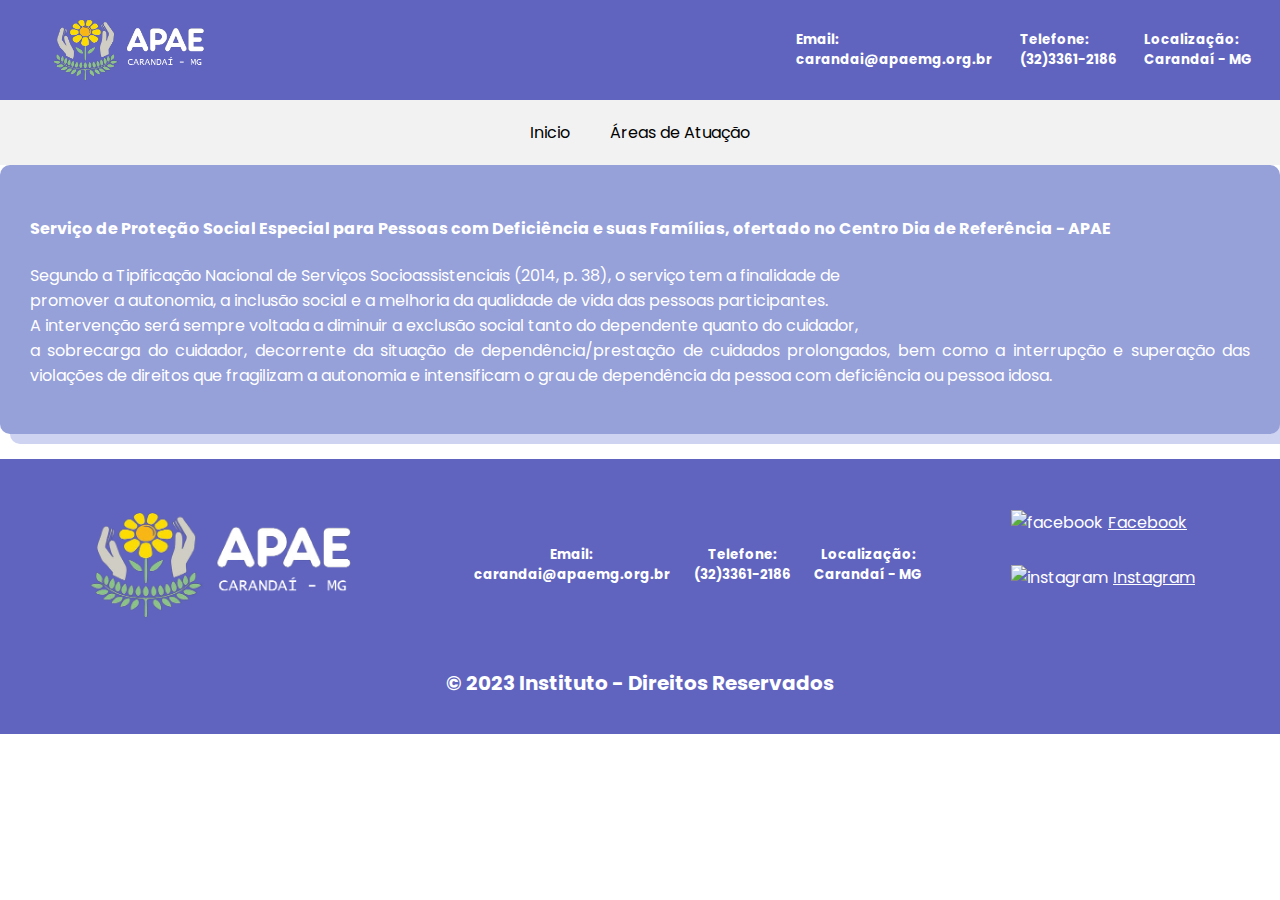
==== servicos.html @ ee22a5e0 "galeria de fotos, pagina de serviços, confg map" ====
<!DOCTYPE html>
<html lang="pt-br">

<head>
    <link rel="shortcut icon" href="assets/APAEfavicon.ico" type="image/x-icon" />
    <title>Apae</title>
    <link rel="stylesheet" href="https://stackpath.bootstrapcdn.com/bootstrap/4.1.3/css/bootstrap.min.css"
        integrity="sha384-MCw98/SFnGE8fJT3GXwEOngsV7Zt27NXFoaoApmYm81iuXoPkFOJwJ8ERdknLPMO" crossorigin="anonymous" />
    <style>
        @import url("https://fonts.googleapis.com/css2?family=Poppins:wght@400;500&display=swap");
    </style>

    <link rel="stylesheet" href="styles.css" />
    <meta charset="utf-8" />
</head>

<body>
    <nav class="cabecalho">
        <img id="logo_image" src="assets/Logo---Apae-Carandai.png" alt="logo" />

        <div id="forma_contato">
            <p>
                Email:<br />
                carandai@apaemg.org.br
            </p>
            <p>
                Telefone:<br />
                (32)3361-2186
            </p>
            <p>
                Localização:<br />
                Carandaí - MG
            </p>
        </div>
    </nav>

    <nav class="menu_index">
        <a href="index.html"> Inicio </a>

        <a href="servicos.html"> Áreas de Atuação</a>

    </nav>

    <section class="servicos">
        <p>
        <h4>Serviço de Proteção Social Especial para Pessoas com Deficiência e suas Famílias, ofertado no Centro Dia de
            Referência - APAE</h4>
        <p>Segundo a Tipificação Nacional de Serviços Socioassistenciais (2014, p. 38), o serviço tem a finalidade de <br>
            promover a autonomia, a inclusão social e a melhoria da qualidade de vida das pessoas participantes. <br>A
            intervenção será sempre voltada a diminuir a exclusão social tanto do dependente quanto do cuidador, <br>a
            sobrecarga do cuidador, decorrente da situação de dependência/prestação de cuidados prolongados, bem como a
            interrupção e superação das violações de direitos que fragilizam a autonomia e intensificam o grau de
            dependência da pessoa com deficiência ou pessoa idosa.</p>
        </p>
    </section>

<br>
    <footer>
        <div id="footer">
          <img src="assets/Logo---Apae-Carandai.png" alt="apaecarandai" width="300px">
          
          <div id="forma_contato">
            <p>
              Email:<br />
              carandai@apaemg.org.br
            </p>
            <p>
              Telefone:<br />
              (32)3361-2186
            </p>
            <p>
              Localização:<br />
              Carandaí - MG
            </p>
          </div>
    
          <div class="social_medias">
            <section class="redes">
              <img src="https://cdn-icons-png.flaticon.com/512/733/733547.png?w=740&t=st=1686882544~exp=1686883144~hmac=c0eb76d09423c9da1c90d57584a696aa4ff60faa862dee340553c939d4c33d6c" alt="facebook">
              <a href="https://www.facebook.com/profile.php?id=100007034416415" style="color: white;">Facebook</a>
            </section>
            <section class="redes">
              <img src="https://cdn-icons-png.flaticon.com/512/174/174855.png?w=740&t=st=1686882600~exp=1686883200~hmac=9b4b0dde92a70118db531896e22fd361eed098865214485056dc99f92fcca51b" alt="instagram">
              <a href="https://www.instagram.com/apae.carandai/" style="color: white;">Instagram</a>
            </section>
          
          </div>
        </div>
    
          <h2 id="copyright">© 2023 Instituto - Direitos Reservados</h2>
    
        </footer>
</body>

</html>
---- styles.css ----
/* Cores
 Color Theme Swatches in Hex
.fondo-de-flores-azules-y-moradas-1-hex { color: #6064BF; }
.fondo-de-flores-azules-y-moradas-2-hex { color: #6976BF; }
.fondo-de-flores-azules-y-moradas-3-hex { color: #96A0D9; }
.fondo-de-flores-azules-y-moradas-4-hex { color: #CED3F2; }
.fondo-de-flores-azules-y-moradas-5-hex { color: #F2F2F2; }
*/


body {
  font-family: 'Poppins', sans-serif;
  font-weight: 400;
    margin: 0;
    padding: 0;
    background-color: #fff;

  }


  html {
    scroll-behavior: smooth;
}
  /* Cabeçalho */

  .cabecalho {
    display: flex;
    justify-content: space-between;
    align-items: center;
    /* padding: 5px; */
    background-color: #6064BF;
  }

  .cabecalho p {margin: 0;}
 
  .menu_index a:hover{
    transition: 0.7s;
    background-color: #CED3F2;
    position: static;
  }

    /* Indice */

  .menu_index {
    background-color: #F2F2F2;
    display: flex;
    align-items: center;
    justify-content: center;
    position:sticky;
    top: 0;
    z-index: 9;
  }

  .menu_index a {
    padding: 20px;
    color: black;
    text-decoration: none;
    font-size: 1em;}

  
  #logo_image {height: 100px; padding-left: 50px;}

.imgAjudar img{
  width: 15vh;
}
.imgAjudar{
  display: flex;
  justify-content: flex-end;

}
.section_flex{
  display: flex;
  justify-content: space-between;
}

  #forma_contato {
    display: flex;
    align-items: center;
    justify-content: space-evenly;
    width: 40%;
    font-weight: bold;
    font-size: 10pt;
    color: white;
  }

  .corpo {
    margin-bottom: 0px;
    position: relative;
    width: 100%;
    top: -17vh;
  }

  /* Doação */

  #donations{
    background-color: #FFF;
    margin: auto;
    display: flex;
    flex-direction: column;
    border-radius: 10px;
    padding: 30px;
    width: 85%;
  }
  .comoajudarP{
    display: flex;
    justify-content: space-between;
    margin: 55px 0 55px 0;
  }
  .comoajudarP p{
    text-align: justify;
  }
  .doa_produto{
    width: 500px;
  }
  #seja_um_doador{
    text-align: justify;
    padding: 30px;
    background-color: #96A0D9;
    border-radius: 10px;
    justify-content: center;
    box-shadow: 10px 10px #CED3F2;
    color: white;
  }
  .button_allpage{
    cursor: pointer;
    width: 100px;
    height: 60px;
    background-color: #fff;
    color: #000000;
    border-radius: 2%;
    margin-top: 100px;
    border: none;
    margin: 30px;
  }

  #formatacao_h3{
    text-align: center;
  }

  /* Fim doação */

  .main h2 {
    margin-top: 0;
  }

  .btn {
    display: inline-block;
    background-color: #333;
    color: #fff;
    padding: 10px 20px;
    text-decoration: none;
    margin-top: 20px;
  }

  .mainimg{
    width: 100%;
    height: 581px;
  }
  .contentSB{
    display: flex;
    padding: auto;
  }
  .sobreNos{
    display: flex;
    flex-direction: column;
    width: 80%;
    margin: auto;
    background-color: #96A0D9;
    border-radius: 10px;
    padding: 10px 10px 30px 30px;
    box-shadow: 10px 10px #CED3F2;
    color: white;

  }
  .imgsizeSN{
  width: 406px;
  height: 494px;
  border-radius: 10px;
  }
  .textsizeSN{
    font-size: 1.2em;
    padding: 30px;
  }
  h3{
    padding-top: 20px;
    font-size: 2.3em;
  }

  .button {
    display: flex;
    border-radius: 4px;
    background-color: #348C1C;
    border: none;
    color: #FFFFFF;
    text-align: center;
    font-size: 28px;
    padding: 10px;
    width: 200px;
    transition: all 0.5s;
    cursor: pointer;
    margin: 129px 0 0 0;

  }

  .button span {
    cursor: pointer;
    display: inline-block;
    position: relative;
    transition: 0.5s;
  }

  .button span:after {
    content: '\00bb';
    position: absolute;
    opacity: 0;
    top: 0;
    right: -20px;
    transition: 0.5s;
  }

  .button:hover span {
    padding-right: 25px;
  }

  .button:hover span:after {
    opacity: 1;
    right: 0;
  }

  .eventos{
    display: flex;
    flex-direction: column;
    width: 82%;
    margin: auto;
    background-color: #96A0D9;
    border-radius: 10px;
    padding: 10px 10px 30px 30px;
    box-shadow: 10px 10px #CED3F2;
    color: white;
  }

  .contentEventos{
    display: flex;
    padding: auto;
  }
.textsizeEventos{
  font-size: 1.2em;
    padding: 30px;
}

.imgsizeEv{
  width: px;
  height: 200px;
  border-radius: 10px;
}
.grid-container {
  display: inline-grid;
  grid-template-columns: auto auto auto auto ;
  padding: 10px;
  gap: 10px;
}
.grid-item {
  display: inline-block;
  border-radius: 10px;
  border-width: 2px;
  width: 250px;
  height: 400px;
  padding: 10px 10px 0 10px;
 transition: 0.9s;
}
.grid-item:hover{
  transform: scale(1.1);
  color: white;  
}
.imgfunc{
width: 100%;
height: 280px;
border-radius: 5px;
}
.funcionarios{
  display: flex;
  flex-direction: column;
  width: 82%;
  margin: auto;
  border-radius: 10px;
  padding: 10px 10px 30px 30px;
}
.oficioFuncionarios{
  font-size: 15px;
  padding: 0 10px 0 10px;
  font-weight: 500;
  text-align: center;
  color: #32369a;
  padding-top: 5px;
}
.nomeFuniconarios{
  font-size: 20px;
  text-align: center;
  margin-top: -15px;
  color: #32369a;
}

#h1_location{
  text-align: center;
  margin-bottom: 20px;
}

footer {
  background-color: #6064BF;
  color: #fff;
  padding: 20px;
  text-align: center;
}

#footer {
  justify-content: space-evenly;
  align-items: center;
  display: flex;
}


.redes {
  display: flex;
  height: 5vh;
  margin-bottom: 10px;
}

.redes img {
  margin-right: 5px;
}

#copyright {
  font-size: 20px;
  display: block;
}

#footer_img {
  height: 20vh;
}

.galeria {
  text-align: center;
  width: 100%;
  
  
}

.servicos{
  text-align: justify;
    padding: 30px;
    background-color: #96A0D9;
    border-radius: 10px;
    justify-content: center;
    box-shadow: 10px 10px #CED3F2;
    color: white;
}
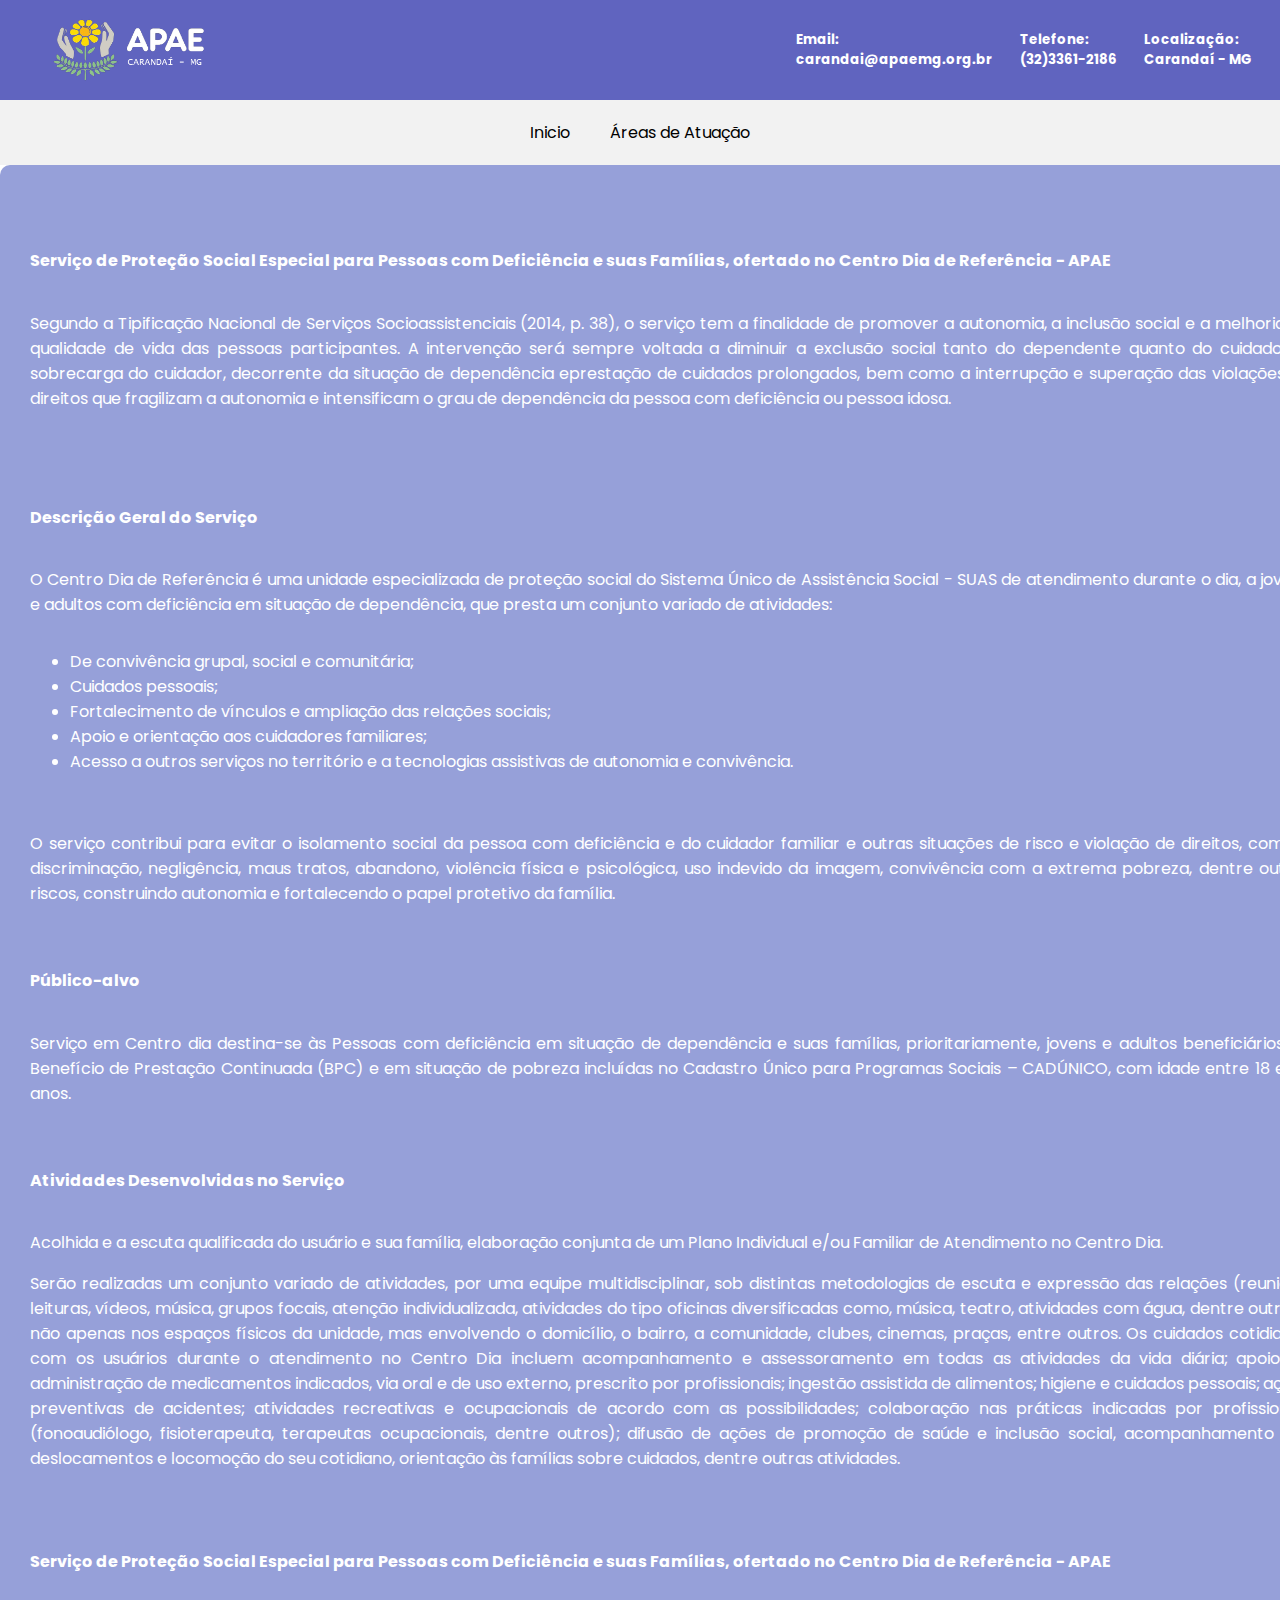
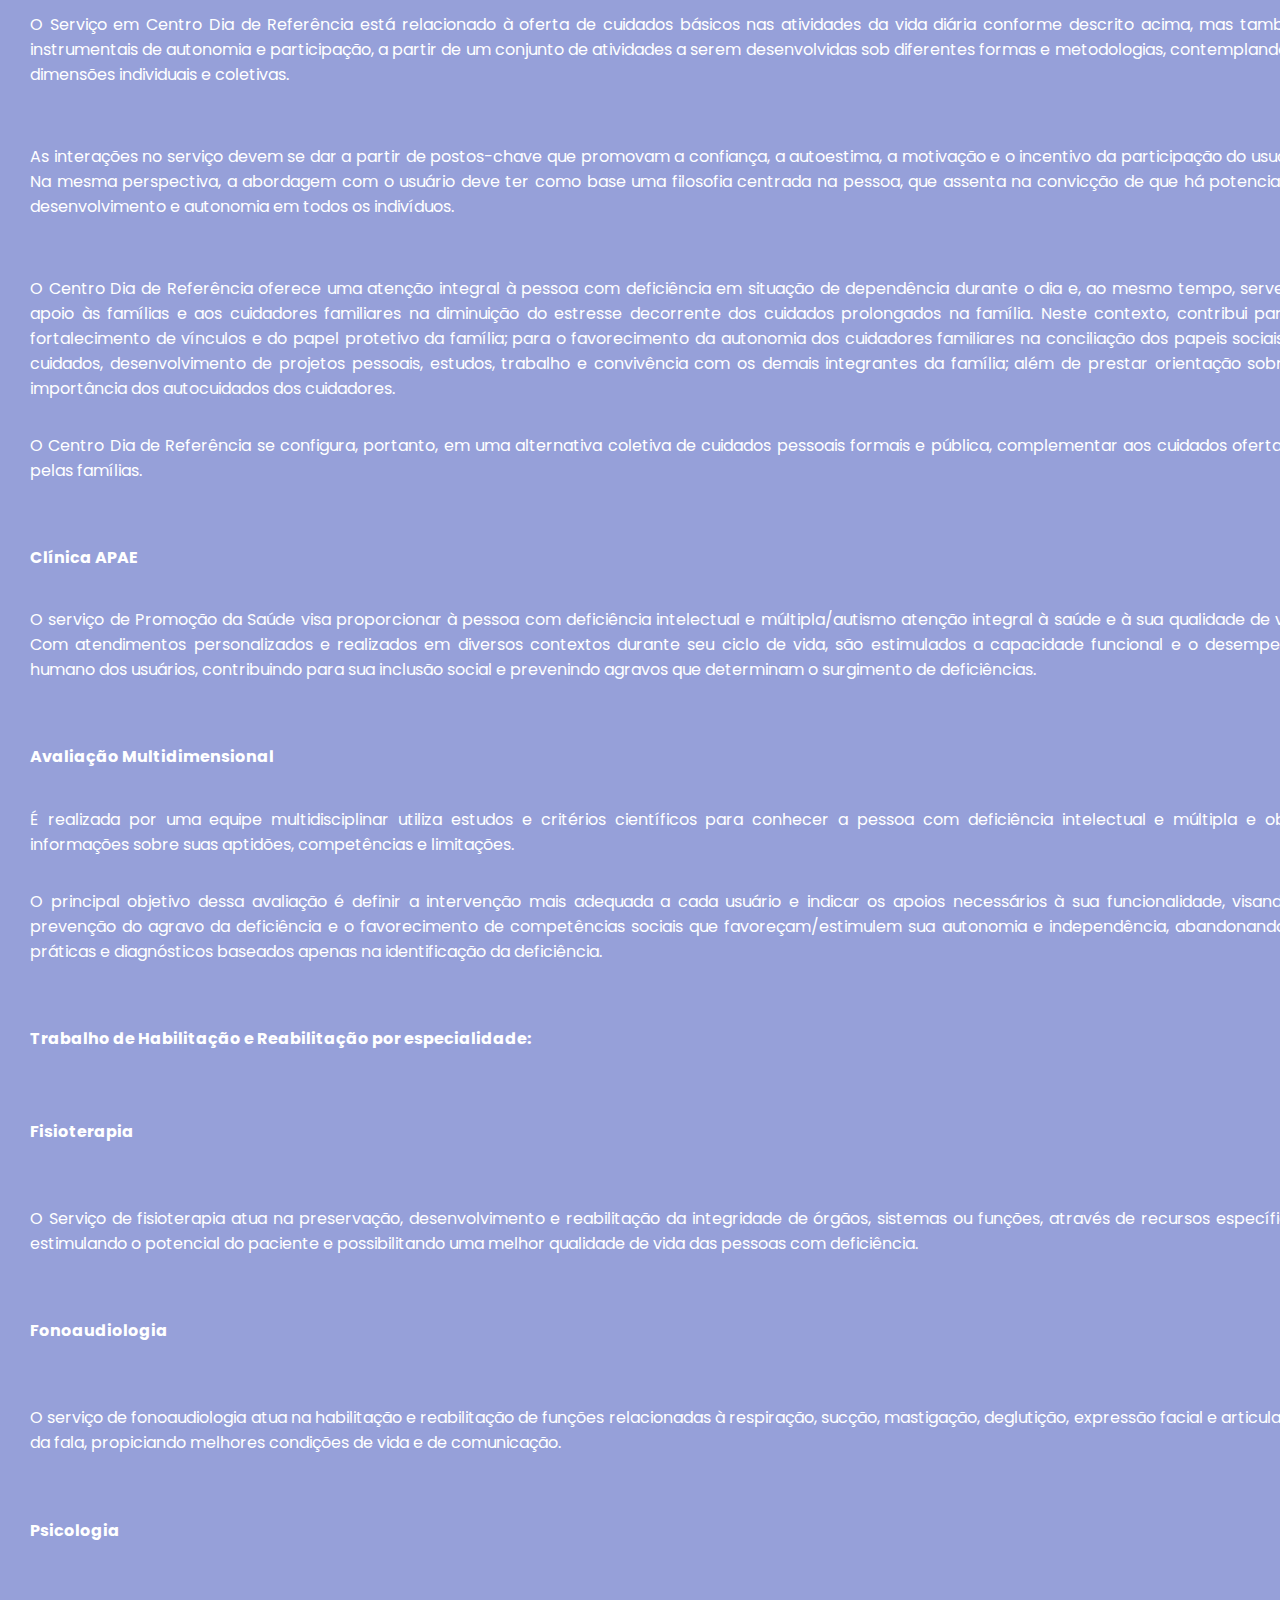
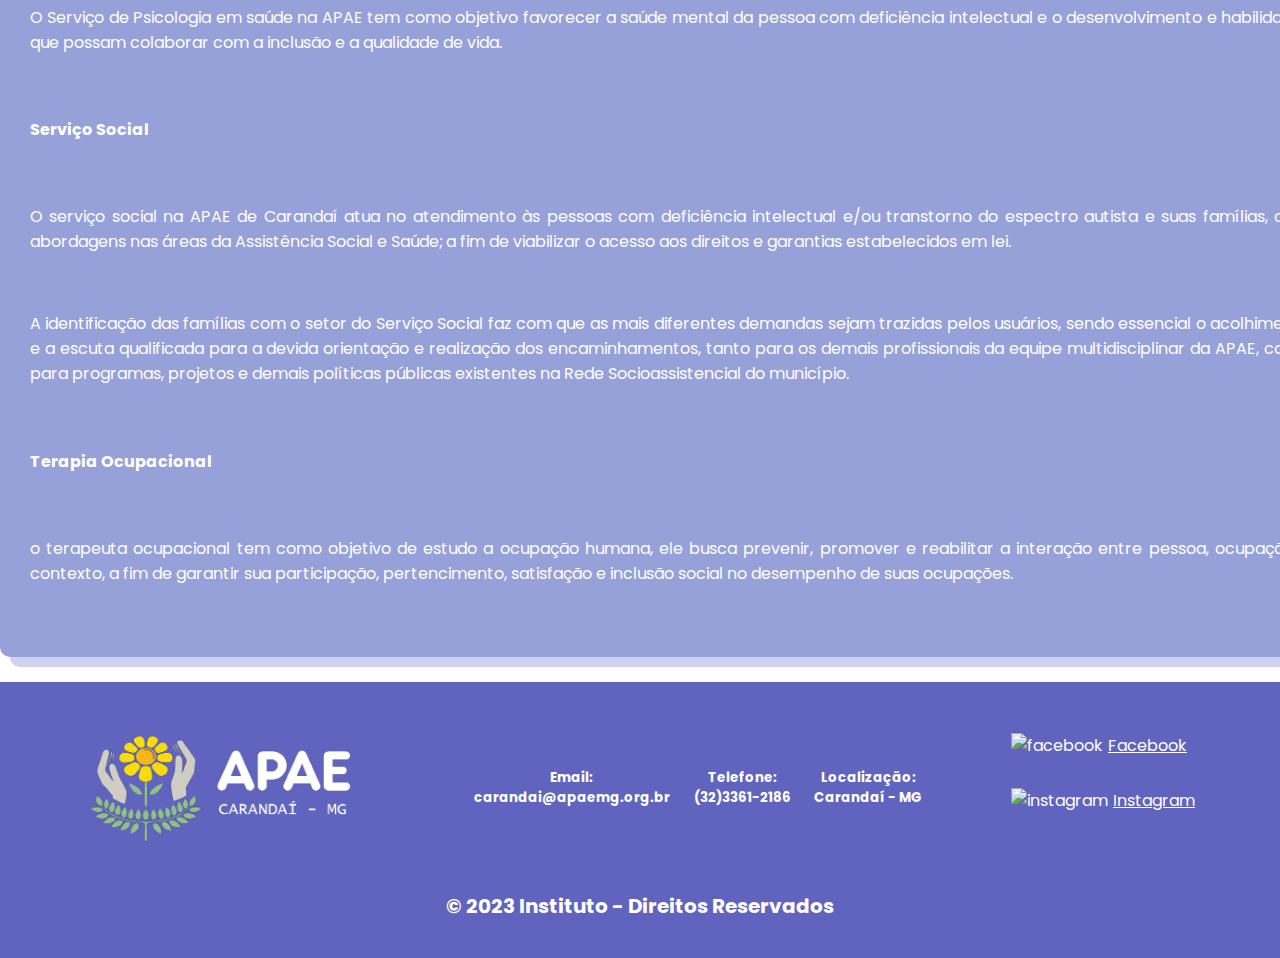
==== commit 3f80fdae: "pagina de serviços" ====
--- a/servicos.html
+++ b/servicos.html
@@ -2,94 +2,217 @@
 <html lang="pt-br">
 
 <head>
-    <link rel="shortcut icon" href="assets/APAEfavicon.ico" type="image/x-icon" />
-    <title>Apae</title>
-    <link rel="stylesheet" href="https://stackpath.bootstrapcdn.com/bootstrap/4.1.3/css/bootstrap.min.css"
-        integrity="sha384-MCw98/SFnGE8fJT3GXwEOngsV7Zt27NXFoaoApmYm81iuXoPkFOJwJ8ERdknLPMO" crossorigin="anonymous" />
-    <style>
-        @import url("https://fonts.googleapis.com/css2?family=Poppins:wght@400;500&display=swap");
-    </style>
-
-    <link rel="stylesheet" href="styles.css" />
-    <meta charset="utf-8" />
+  <link rel="shortcut icon" href="assets/APAEfavicon.ico" type="image/x-icon" />
+  <title>Apae</title>
+  <link rel="stylesheet" href="https://stackpath.bootstrapcdn.com/bootstrap/4.1.3/css/bootstrap.min.css"
+    integrity="sha384-MCw98/SFnGE8fJT3GXwEOngsV7Zt27NXFoaoApmYm81iuXoPkFOJwJ8ERdknLPMO" crossorigin="anonymous" />
+  <style>
+    @import url("https://fonts.googleapis.com/css2?family=Poppins:wght@400;500&display=swap");
+  </style>
+
+  <link rel="stylesheet" href="styles.css" />
+  <meta charset="utf-8" />
 </head>
 
 <body>
-    <nav class="cabecalho">
-        <img id="logo_image" src="assets/Logo---Apae-Carandai.png" alt="logo" />
-
-        <div id="forma_contato">
-            <p>
-                Email:<br />
-                carandai@apaemg.org.br
-            </p>
-            <p>
-                Telefone:<br />
-                (32)3361-2186
-            </p>
-            <p>
-                Localização:<br />
-                Carandaí - MG
-            </p>
-        </div>
-    </nav>
-
-    <nav class="menu_index">
-        <a href="index.html"> Inicio </a>
-
-        <a href="servicos.html"> Áreas de Atuação</a>
-
-    </nav>
-
-    <section class="servicos">
+  <nav class="cabecalho">
+    <img id="logo_image" src="assets/Logo---Apae-Carandai.png" alt="logo" />
+
+    <div id="forma_contato">
+      <p>
+        Email:<br />
+        carandai@apaemg.org.br
+      </p>
+      <p>
+        Telefone:<br />
+        (32)3361-2186
+      </p>
+      <p>
+        Localização:<br />
+        Carandaí - MG
+      </p>
+    </div>
+  </nav>
+
+  <nav class="menu_index">
+    <a href="index.html"> Inicio </a>
+
+    <a href="servicos.html"> Áreas de Atuação</a>
+
+  </nav>
+
+  <section class="servicos">
+    <p>
+    <h4>Serviço de Proteção Social Especial para Pessoas com Deficiência e suas Famílias, ofertado no Centro Dia de
+      Referência - APAE</h4>
+    <p>Segundo a Tipificação Nacional de Serviços Socioassistenciais (2014, p. 38), o serviço tem a finalidade de 
+      promover a autonomia, a inclusão social e a melhoria da qualidade de vida das pessoas participantes. A
+      intervenção será sempre voltada a diminuir a exclusão social tanto do dependente quanto do cuidador, a
+      sobrecarga do cuidador, decorrente da situação de dependência eprestação de cuidados prolongados, bem como a
+      interrupção e superação das violações de direitos que fragilizam a autonomia e intensificam o grau de
+      dependência da pessoa com deficiência ou pessoa idosa.</p>
+    </p><br>
+
+
+    <h4>Descrição Geral do Serviço</h4>
+    <p>O Centro Dia de Referência é uma unidade especializada de proteção social do Sistema Único de Assistência Social
+      - SUAS de atendimento durante o dia, a jovens e adultos com deficiência em situação de dependência, que presta um
+      conjunto variado de atividades: </p>
+    <ul>
+      <li>De convivência grupal, social e comunitária;</li>
+      <li>Cuidados pessoais; </li>
+      <li> Fortalecimento de vínculos e ampliação das relações sociais; </li>
+      <li>Apoio e orientação aos cuidadores familiares; </li>
+      <li> Acesso a outros serviços no território e a tecnologias assistivas de autonomia e convivência. </li>
+    </ul><br>
+
+    <p>O serviço contribui para evitar o isolamento social da pessoa com deficiência e do cuidador familiar e outras
+      situações de risco e violação de direitos, como a discriminação, negligência, maus tratos, abandono, violência
+      física e psicológica, uso indevido da imagem, convivência com a extrema pobreza, dentre outros riscos, construindo
+      autonomia e fortalecendo o papel protetivo da família. </p><br>
+    <h4>Público-alvo</h4>
+    <p>Serviço em Centro dia destina-se às Pessoas com deficiência em situação de dependência e suas famílias,
+      prioritariamente, jovens e adultos beneficiários do Benefício de Prestação Continuada (BPC) e em situação de
+      pobreza incluídas no Cadastro Único para Programas Sociais – CADÚNICO, com idade entre 18 e 60 anos. </p><br>
+
+    <h4>Atividades Desenvolvidas no Serviço</h4>
+    <p>Acolhida e a escuta qualificada do usuário e sua família, elaboração conjunta de um Plano Individual e/ou
+      Familiar de Atendimento no Centro Dia. </p>
+    Serão realizadas um conjunto variado de atividades, por uma equipe multidisciplinar, sob distintas metodologias de
+    escuta e expressão das relações (reuniões, leituras, vídeos, música, grupos focais, atenção individualizada,
+    atividades do tipo oficinas diversificadas como, música, teatro, atividades com água, dentre outras), não apenas nos
+    espaços físicos da unidade, mas envolvendo o domicílio, o bairro, a comunidade, clubes, cinemas, praças, entre
+    outros. Os cuidados cotidianos com os usuários durante o atendimento no Centro Dia incluem acompanhamento e
+    assessoramento em todas as atividades da vida diária; apoio na administração de medicamentos indicados, via oral e
+    de uso externo, prescrito por profissionais; ingestão assistida de alimentos; higiene e cuidados pessoais; ações
+    preventivas de acidentes; atividades recreativas e ocupacionais de acordo com as possibilidades; colaboração nas
+    práticas indicadas por profissionais (fonoaudiólogo, fisioterapeuta, terapeutas ocupacionais, dentre outros);
+    difusão de ações de promoção de saúde e inclusão social, acompanhamento nos deslocamentos e locomoção do seu
+    cotidiano, orientação às famílias sobre cuidados, dentre outras atividades. </p><br>
+    <h4>Serviço de Proteção Social Especial para Pessoas com Deficiência e suas Famílias, ofertado no Centro Dia de
+      Referência - APAE</h4>
+    <p>O Serviço em Centro Dia de Referência está relacionado à oferta de cuidados básicos nas atividades da vida diária
+      conforme descrito acima, mas também instrumentais de autonomia e participação, a partir de um conjunto de
+      atividades a serem desenvolvidas sob diferentes formas e metodologias, contemplando as dimensões individuais e
+      coletivas. </p><br>
+    <p>As interações no serviço devem se dar a partir de postos-chave que promovam a confiança, a autoestima, a
+      motivação e o incentivo da participação do usuário. Na mesma perspectiva, a abordagem com o usuário deve ter como
+      base uma filosofia centrada na pessoa, que assenta na convicção de que há potencial de desenvolvimento e autonomia
+      em todos os indivíduos. </p><br>
+    <p>O Centro Dia de Referência oferece uma atenção integral à pessoa com deficiência em situação de dependência
+      durante o dia e, ao mesmo tempo, serve de apoio às famílias e aos cuidadores familiares na diminuição do estresse
+      decorrente dos cuidados prolongados na família. Neste contexto, contribui para o fortalecimento de vínculos e do
+      papel protetivo da família; para o favorecimento da autonomia dos cuidadores familiares na conciliação dos papeis
+      sociais de cuidados, desenvolvimento de projetos pessoais, estudos, trabalho e convivência com os demais
+      integrantes da família; além de prestar orientação sobre a importância dos autocuidados dos cuidadores. </p>
+    <p>O Centro Dia de Referência se configura, portanto, em uma alternativa coletiva de cuidados pessoais formais e
+      pública, complementar aos cuidados ofertados pelas famílias. </p><br>
+
+    <h4>Clínica APAE</h4>
+    <p>O serviço de Promoção da Saúde visa proporcionar à pessoa com deficiência intelectual e múltipla/autismo atenção
+      integral à saúde e à sua qualidade de vida. Com atendimentos personalizados e realizados em diversos contextos
+      durante seu ciclo de vida, são estimulados a capacidade funcional e o desempenho humano dos usuários, contribuindo
+      para sua inclusão social e prevenindo agravos que determinam o surgimento de deficiências. </p><br>
+
+    <h4>Avaliação Multidimensional</h4>
+    <p>É realizada por uma equipe multidisciplinar utiliza estudos e critérios científicos para conhecer a pessoa com
+      deficiência intelectual e múltipla e obter informações sobre suas aptidões, competências e limitações. </p>
+    <p>O principal objetivo dessa avaliação é definir a intervenção mais adequada a cada usuário e indicar os apoios
+      necessários à sua funcionalidade, visando à prevenção do agravo da deficiência e o favorecimento de competências
+      sociais que favoreçam/estimulem sua autonomia e independência, abandonando as práticas e diagnósticos baseados
+      apenas na identificação da deficiência. </p><br>
+
+
+
+
+
+    <h4>Trabalho de Habilitação e Reabilitação por especialidade: </h4><br>
+
+    <h4>Fisioterapia</h4><br>
+    <p>O Serviço de fisioterapia atua na preservação, desenvolvimento e reabilitação da integridade de órgãos, sistemas
+      ou funções, através de recursos específicos, estimulando o potencial do paciente e possibilitando uma melhor
+      qualidade de vida das pessoas com deficiência. </p><br>
+
+
+
+
+    <h4>Fonoaudiologia</h4><br>
+    <p>O serviço de fonoaudiologia atua na habilitação e reabilitação de funções relacionadas à respiração, sucção,
+      mastigação, deglutição, expressão facial e articulação da fala, propiciando melhores condições de vida e de
+      comunicação. </p><br>
+
+
+
+
+
+
+    <h4>Psicologia</h4><br>
+    <p>O Serviço de Psicologia em saúde na APAE tem como objetivo favorecer a saúde mental da pessoa com deficiência
+      intelectual e o desenvolvimento e habilidades que possam colaborar com a inclusão e a qualidade de vida.</p>
+
+<br>
+
+
+
+
+
+
+    <h4>Serviço Social</h4><br>
+    <p>O serviço social na APAE de Carandaí atua no atendimento às pessoas com deficiência intelectual e/ou transtorno
+      do espectro autista e suas famílias, com abordagens nas áreas da Assistência Social e Saúde; a fim de viabilizar o
+      acesso aos direitos e garantias estabelecidos em lei. </p><br>
+    <p>A identificação das famílias com o setor do Serviço Social faz com que as mais diferentes demandas sejam trazidas
+      pelos usuários, sendo essencial o acolhimento e a escuta qualificada para a devida orientação e realização dos
+      encaminhamentos, tanto para os demais profissionais da equipe multidisciplinar da APAE, como para programas,
+      projetos e demais políticas públicas existentes na Rede Socioassistencial do município. </p>
+<br>
+    <h4>Terapia Ocupacional</h4><br>
+    <p>o terapeuta ocupacional tem como objetivo de estudo a ocupação humana, ele busca prevenir, promover e reabilitar
+      a interação entre pessoa, ocupação e contexto, a fim de garantir sua participação, pertencimento, satisfação e
+      inclusão social no desempenho de suas ocupações. </p><br>
+
+  </section>
+
+  <br>
+  <footer>
+    <div id="footer">
+      <img src="assets/Logo---Apae-Carandai.png" alt="apaecarandai" width="300px">
+
+      <div id="forma_contato">
         <p>
-        <h4>Serviço de Proteção Social Especial para Pessoas com Deficiência e suas Famílias, ofertado no Centro Dia de
-            Referência - APAE</h4>
-        <p>Segundo a Tipificação Nacional de Serviços Socioassistenciais (2014, p. 38), o serviço tem a finalidade de <br>
-            promover a autonomia, a inclusão social e a melhoria da qualidade de vida das pessoas participantes. <br>A
-            intervenção será sempre voltada a diminuir a exclusão social tanto do dependente quanto do cuidador, <br>a
-            sobrecarga do cuidador, decorrente da situação de dependência/prestação de cuidados prolongados, bem como a
-            interrupção e superação das violações de direitos que fragilizam a autonomia e intensificam o grau de
-            dependência da pessoa com deficiência ou pessoa idosa.</p>
+          Email:<br />
+          carandai@apaemg.org.br
         </p>
-    </section>
-
-<br>
-    <footer>
-        <div id="footer">
-          <img src="assets/Logo---Apae-Carandai.png" alt="apaecarandai" width="300px">
-          
-          <div id="forma_contato">
-            <p>
-              Email:<br />
-              carandai@apaemg.org.br
-            </p>
-            <p>
-              Telefone:<br />
-              (32)3361-2186
-            </p>
-            <p>
-              Localização:<br />
-              Carandaí - MG
-            </p>
-          </div>
-    
-          <div class="social_medias">
-            <section class="redes">
-              <img src="https://cdn-icons-png.flaticon.com/512/733/733547.png?w=740&t=st=1686882544~exp=1686883144~hmac=c0eb76d09423c9da1c90d57584a696aa4ff60faa862dee340553c939d4c33d6c" alt="facebook">
-              <a href="https://www.facebook.com/profile.php?id=100007034416415" style="color: white;">Facebook</a>
-            </section>
-            <section class="redes">
-              <img src="https://cdn-icons-png.flaticon.com/512/174/174855.png?w=740&t=st=1686882600~exp=1686883200~hmac=9b4b0dde92a70118db531896e22fd361eed098865214485056dc99f92fcca51b" alt="instagram">
-              <a href="https://www.instagram.com/apae.carandai/" style="color: white;">Instagram</a>
-            </section>
-          
-          </div>
-        </div>
-    
-          <h2 id="copyright">© 2023 Instituto - Direitos Reservados</h2>
-    
-        </footer>
+        <p>
+          Telefone:<br />
+          (32)3361-2186
+        </p>
+        <p>
+          Localização:<br />
+          Carandaí - MG
+        </p>
+      </div>
+
+      <div class="social_medias">
+        <section class="redes">
+          <img
+            src="https://cdn-icons-png.flaticon.com/512/733/733547.png?w=740&t=st=1686882544~exp=1686883144~hmac=c0eb76d09423c9da1c90d57584a696aa4ff60faa862dee340553c939d4c33d6c"
+            alt="facebook">
+          <a href="https://www.facebook.com/profile.php?id=100007034416415" style="color: white;">Facebook</a>
+        </section>
+        <section class="redes">
+          <img
+            src="https://cdn-icons-png.flaticon.com/512/174/174855.png?w=740&t=st=1686882600~exp=1686883200~hmac=9b4b0dde92a70118db531896e22fd361eed098865214485056dc99f92fcca51b"
+            alt="instagram">
+          <a href="https://www.instagram.com/apae.carandai/" style="color: white;">Instagram</a>
+        </section>
+
+      </div>
+    </div>
+
+    <h2 id="copyright">© 2023 Instituto - Direitos Reservados</h2>
+
+  </footer>
 </body>
 
 </html>--- a/styles.css
+++ b/styles.css
@@ -228,6 +228,7 @@
   }
 
   .eventos{
+    text-align: center;
     display: flex;
     flex-direction: column;
     width: 82%;
@@ -238,21 +239,49 @@
     box-shadow: 10px 10px #CED3F2;
     color: white;
   }
-
-  .contentEventos{
+  
+  .contentEvento1{
     display: flex;
     padding: auto;
   }
-.textsizeEventos{
+.textsizeEvento1{
   font-size: 1.2em;
-    padding: 30px;
+  padding: 30px;
 }
 
 .imgsizeEv{
-  width: px;
-  height: 200px;
+  display: flex;
+  width: 150px;
+  height: 150px;
   border-radius: 10px;
 }
+
+.contentEvento2{
+  display: flex;
+  padding: auto;
+}
+
+.textsizeEvento2{
+  font-size: 1.2em;
+  padding: 30px;
+}
+
+.contentEvento3{
+  display: flex;
+  padding: auto;
+}
+
+.textsizeEvento3{
+  font-size: 1.2em;
+  padding: 30px;
+}
+
+
+
+
+
+
+
 .grid-container {
   display: inline-grid;
   grid-template-columns: auto auto auto auto ;
@@ -353,4 +382,9 @@
     justify-content: center;
     box-shadow: 10px 10px #CED3F2;
     color: white;
+    display: flex;
+    flex-direction: column;
+    width: 100%;
+    
+    
 }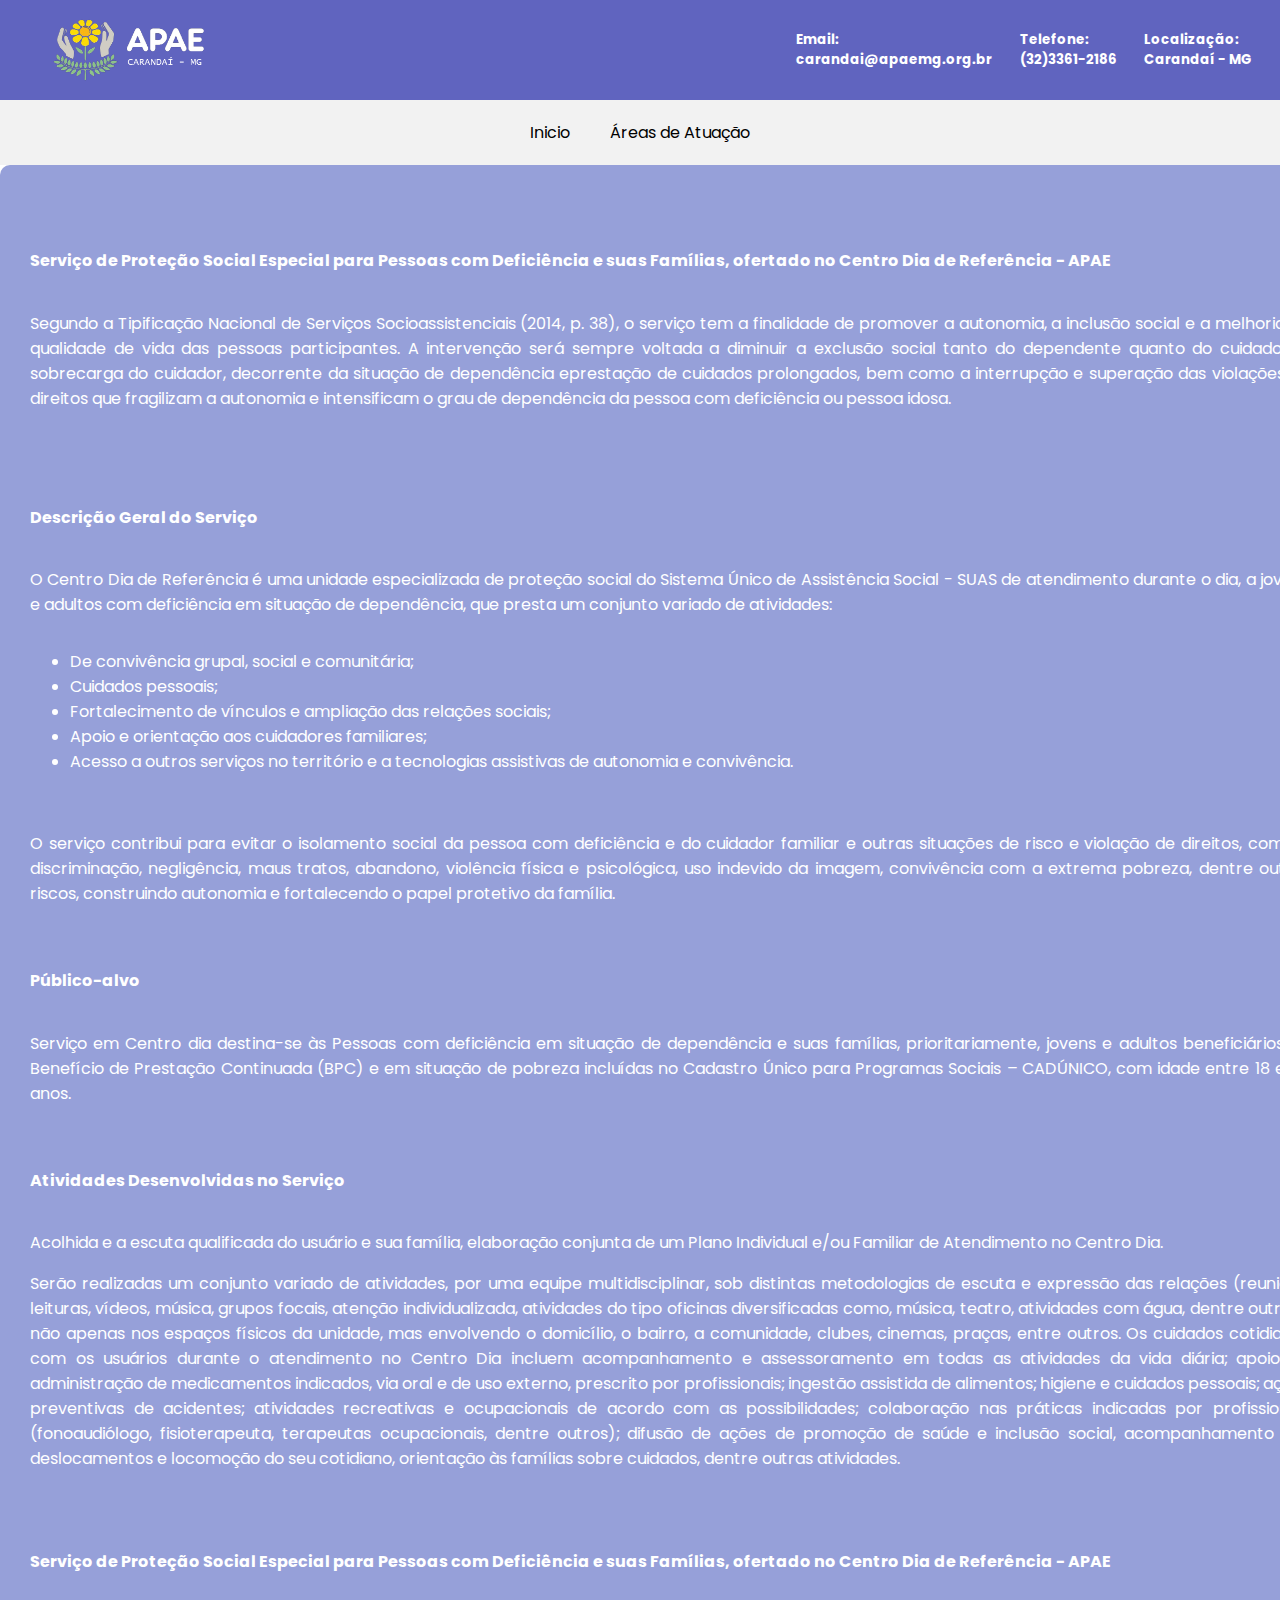
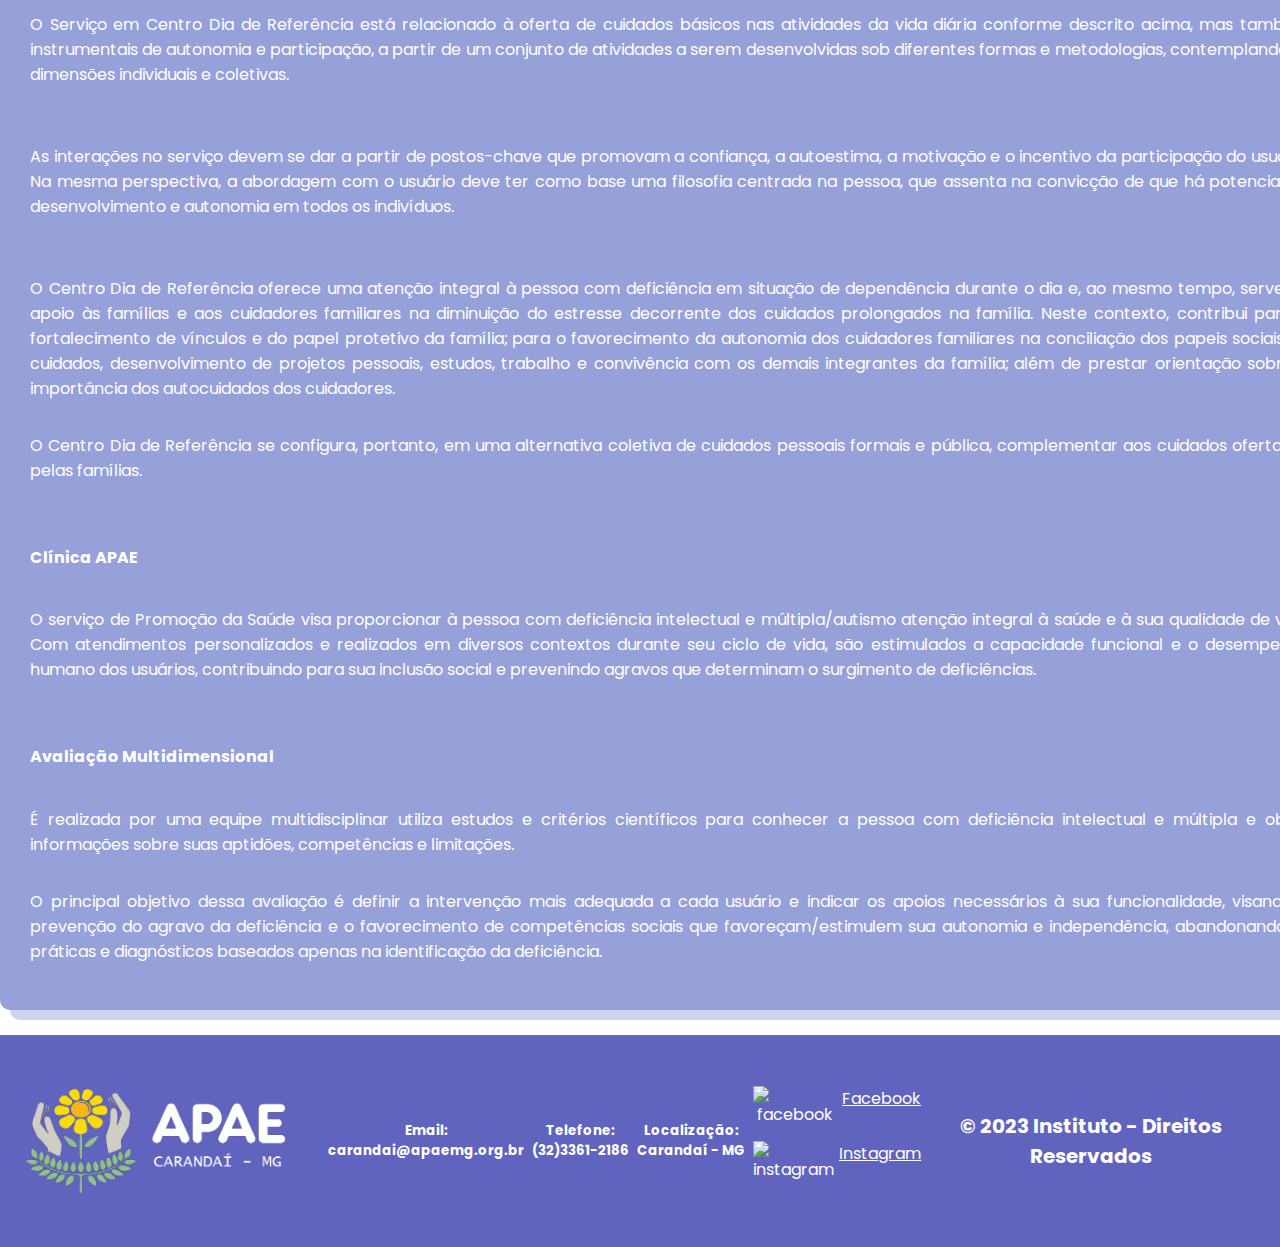
==== commit 527546e0: "pagina serviços arrumado" ====
--- a/servicos.html
+++ b/servicos.html
@@ -120,62 +120,13 @@
     <p>O principal objetivo dessa avaliação é definir a intervenção mais adequada a cada usuário e indicar os apoios
       necessários à sua funcionalidade, visando à prevenção do agravo da deficiência e o favorecimento de competências
       sociais que favoreçam/estimulem sua autonomia e independência, abandonando as práticas e diagnósticos baseados
-      apenas na identificação da deficiência. </p><br>
-
-
-
-
-
-    <h4>Trabalho de Habilitação e Reabilitação por especialidade: </h4><br>
-
-    <h4>Fisioterapia</h4><br>
-    <p>O Serviço de fisioterapia atua na preservação, desenvolvimento e reabilitação da integridade de órgãos, sistemas
-      ou funções, através de recursos específicos, estimulando o potencial do paciente e possibilitando uma melhor
-      qualidade de vida das pessoas com deficiência. </p><br>
-
-
-
-
-    <h4>Fonoaudiologia</h4><br>
-    <p>O serviço de fonoaudiologia atua na habilitação e reabilitação de funções relacionadas à respiração, sucção,
-      mastigação, deglutição, expressão facial e articulação da fala, propiciando melhores condições de vida e de
-      comunicação. </p><br>
-
-
-
-
-
-
-    <h4>Psicologia</h4><br>
-    <p>O Serviço de Psicologia em saúde na APAE tem como objetivo favorecer a saúde mental da pessoa com deficiência
-      intelectual e o desenvolvimento e habilidades que possam colaborar com a inclusão e a qualidade de vida.</p>
-
-<br>
-
-
-
-
-
-
-    <h4>Serviço Social</h4><br>
-    <p>O serviço social na APAE de Carandaí atua no atendimento às pessoas com deficiência intelectual e/ou transtorno
-      do espectro autista e suas famílias, com abordagens nas áreas da Assistência Social e Saúde; a fim de viabilizar o
-      acesso aos direitos e garantias estabelecidos em lei. </p><br>
-    <p>A identificação das famílias com o setor do Serviço Social faz com que as mais diferentes demandas sejam trazidas
-      pelos usuários, sendo essencial o acolhimento e a escuta qualificada para a devida orientação e realização dos
-      encaminhamentos, tanto para os demais profissionais da equipe multidisciplinar da APAE, como para programas,
-      projetos e demais políticas públicas existentes na Rede Socioassistencial do município. </p>
-<br>
-    <h4>Terapia Ocupacional</h4><br>
-    <p>o terapeuta ocupacional tem como objetivo de estudo a ocupação humana, ele busca prevenir, promover e reabilitar
-      a interação entre pessoa, ocupação e contexto, a fim de garantir sua participação, pertencimento, satisfação e
-      inclusão social no desempenho de suas ocupações. </p><br>
+      apenas na identificação da deficiência. </p>
+      
 
   </section>
 
   <br>
-  <footer>
-    <div id="footer">
+  <footer id="footer">
       <img src="assets/Logo---Apae-Carandai.png" alt="apaecarandai" width="300px">
 
       <div id="forma_contato">
@@ -208,7 +159,7 @@
         </section>
 
       </div>
-    </div>
+
 
     <h2 id="copyright">© 2023 Instituto - Direitos Reservados</h2>
 
--- a/styles.css
+++ b/styles.css
@@ -25,14 +25,17 @@
 
   .cabecalho {
     display: flex;
+    width: 100%;
     justify-content: space-between;
     align-items: center;
     /* padding: 5px; */
     background-color: #6064BF;
   }
 
-  .cabecalho p {margin: 0;}
- 
+  .cabecalho p {
+    margin: 0;
+  }
+
   .menu_index a:hover{
     transition: 0.7s;
     background-color: #CED3F2;
@@ -57,11 +60,12 @@
     text-decoration: none;
     font-size: 1em;}
 
-  
+
   #logo_image {height: 100px; padding-left: 50px;}
 
 .imgAjudar img{
   width: 15vh;
+  height: 15vh;
 }
 .imgAjudar{
   display: flex;
@@ -71,6 +75,7 @@
 .section_flex{
   display: flex;
   justify-content: space-between;
+
 }
 
   #forma_contato {
@@ -83,13 +88,6 @@
     color: white;
   }
 
-  .corpo {
-    margin-bottom: 0px;
-    position: relative;
-    width: 100%;
-    top: -17vh;
-  }
-
   /* Doação */
 
   #donations{
@@ -101,26 +99,24 @@
     padding: 30px;
     width: 85%;
   }
+  .img{
+    width: 20em;
+    height: 10em;
+  }
+
   .comoajudarP{
     display: flex;
     justify-content: space-between;
-    margin: 55px 0 55px 0;
+    margin: 55px 0px 55px 0px;
   }
   .comoajudarP p{
     text-align: justify;
   }
   .doa_produto{
     width: 500px;
-  }
-  #seja_um_doador{
-    text-align: justify;
-    padding: 30px;
-    background-color: #96A0D9;
-    border-radius: 10px;
-    justify-content: center;
-    box-shadow: 10px 10px #CED3F2;
-    color: white;
-  }
+    margin: 50px;
+  }
+
   .button_allpage{
     cursor: pointer;
     width: 100px;
@@ -151,14 +147,13 @@
     text-decoration: none;
     margin-top: 20px;
   }
+  .divimg{
+    display: flex;
+  }
 
   .mainimg{
     width: 100%;
     height: 581px;
-  }
-  .contentSB{
-    display: flex;
-    padding: auto;
   }
   .sobreNos{
     display: flex;
@@ -172,17 +167,32 @@
     color: white;
 
   }
+  span{
+    color: #fff;
+  }
+  .buttonSaibaMais{
+    border-radius: 4px;
+    background-color: #6064BF;
+    border: none;
+    color: #FFFFFF;
+    text-align: center;
+    font-size: 25px;
+    padding: 10px;
+    width: 200px;
+    transition: all 0.5s;
+    cursor: pointer;
+  }
   .imgsizeSN{
-  width: 406px;
-  height: 494px;
-  border-radius: 10px;
+    width: 40vh;
+    height: 50vh;
+    border-radius: 10px;
   }
   .textsizeSN{
-    font-size: 1.2em;
     padding: 30px;
   }
   h3{
     padding-top: 20px;
+    padding-bottom: 20px;
     font-size: 2.3em;
   }
 
@@ -195,11 +205,33 @@
     text-align: center;
     font-size: 28px;
     padding: 10px;
-    width: 200px;
+    width: 7em;
     transition: all 0.5s;
     cursor: pointer;
-    margin: 129px 0 0 0;
-
+    margin: -50px 28px 0 0;
+
+  }
+  .buttonSaibaMais span {
+    cursor: pointer;
+    display: inline-block;
+    position: relative;
+    transition: 0.5s;
+  }
+  .buttonSaibaMais span:after {
+    content: '\00bb';
+    position: absolute;
+    opacity: 0;
+    top: 0;
+    right: -20px;
+    transition: 0.5s;
+  }
+  .buttonSaibaMais:hover span {
+    padding-right: 25px;
+  }
+
+  .buttonSaibaMais:hover span:after {
+    opacity: 1;
+    right: 0;
   }
 
   .button span {
@@ -225,6 +257,10 @@
   .button:hover span:after {
     opacity: 1;
     right: 0;
+  }
+  #profissõesContainer{
+    width: 100%;
+    padding: 0 137px 0 171px;
   }
 
   .eventos{
@@ -239,7 +275,7 @@
     box-shadow: 10px 10px #CED3F2;
     color: white;
   }
-  
+
   .contentEvento1{
     display: flex;
     padding: auto;
@@ -251,11 +287,22 @@
 
 .imgsizeEv{
   display: flex;
-  width: 150px;
-  height: 150px;
+  width: 25vh;
+  height: 20vh;
   border-radius: 10px;
 }
-
+.eventospartes{
+  text-align: center;
+    display: flex;
+    flex-direction: column;
+    width: 82%;
+    margin: auto;
+    background-color: white;
+    border-radius: 10px;
+    padding: 10px 10px 30px 30px;
+    box-shadow: 10px 10px #CED3F2;
+    color: black;
+}
 .contentEvento2{
   display: flex;
   padding: auto;
@@ -275,13 +322,6 @@
   font-size: 1.2em;
   padding: 30px;
 }
-
-
-
-
-
-
-
 .grid-container {
   display: inline-grid;
   grid-template-columns: auto auto auto auto ;
@@ -289,44 +329,47 @@
   gap: 10px;
 }
 .grid-item {
-  display: inline-block;
+  border-color:#888383;
+  margin:8px;
+  align-items: center;
+  display: flex;
+  flex-direction: column;
   border-radius: 10px;
   border-width: 2px;
-  width: 250px;
-  height: 400px;
-  padding: 10px 10px 0 10px;
- transition: 0.9s;
+  padding: 5px 5px 0 5px;
+  transition: 0.9s;
+  background-color:#ffffff;
 }
 .grid-item:hover{
   transform: scale(1.1);
-  color: white;  
+  color: white;
+  background-color: #CED3F2;
 }
 .imgfunc{
-width: 100%;
-height: 280px;
+width: 15vw;
 border-radius: 5px;
+margin: 20px;
 }
 .funcionarios{
   display: flex;
   flex-direction: column;
-  width: 82%;
+  width: 100%;
   margin: auto;
   border-radius: 10px;
-  padding: 10px 10px 30px 30px;
 }
 .oficioFuncionarios{
   font-size: 15px;
   padding: 0 10px 0 10px;
   font-weight: 500;
   text-align: center;
-  color: #32369a;
+  color: #000000;
   padding-top: 5px;
 }
 .nomeFuniconarios{
   font-size: 20px;
   text-align: center;
   margin-top: -15px;
-  color: #32369a;
+  color: #6064BF;
 }
 
 #h1_location{
@@ -370,8 +413,8 @@
 .galeria {
   text-align: center;
   width: 100%;
-  
-  
+
+
 }
 
 .servicos{
@@ -385,6 +428,82 @@
     display: flex;
     flex-direction: column;
     width: 100%;
-    
-    
-}+}
+/* Ajustando o nav */
+
+.button-mobile {
+  display: none;
+  align-self: flex-start;
+  align-items: center;
+  margin: 16px;
+  background:transparent;
+  border: 0;
+}
+
+.menu-mobile{
+  display: none;
+}
+.menu-mobile-active span{
+  padding: 20px;
+}
+.menu-mobile-active{
+  width: 40vw;
+  height: 100vh;
+  background-color:#000000;
+  z-index: 99;
+  position: fixed;
+  top: 0;
+  left: 0;
+  display: flex;
+  flex-direction: column;
+  align-items: start;
+  justify-content: center;
+  overflow: hidden;
+}
+.menu-mobile-active button{
+  background:transparent;
+  border: 0;
+  color:inherit;
+  margin-bottom: 16px;
+}
+.menu-mobile-active button > span{
+  display: inline-flex;
+  align-items: center;
+}
+.mobile-text{
+  font-size: 22px;
+  margin-left: 8px;
+}
+@media (max-width: 969px) {
+  .imgsizeSN{
+    display: none;
+  }
+}
+@media (max-width: 1131px) {
+ #forma_contato,.imgLogo{
+  display: none;
+ }
+}
+
+@media (max-width:827px) {
+  .menu_index{
+    display:none;
+  }
+ .button-mobile{
+  display: flex;
+ }
+}
+.button-mobile span{
+  font-size: 18px;
+}
+.nutton-close span i {
+  font-size: 40px;
+}
+@media (max-width: 1091px) {
+  .imgsizeEv{
+   display: none;
+  }
+ }
+ #formatacao_h4{
+  margin-top: 20px;
+ }
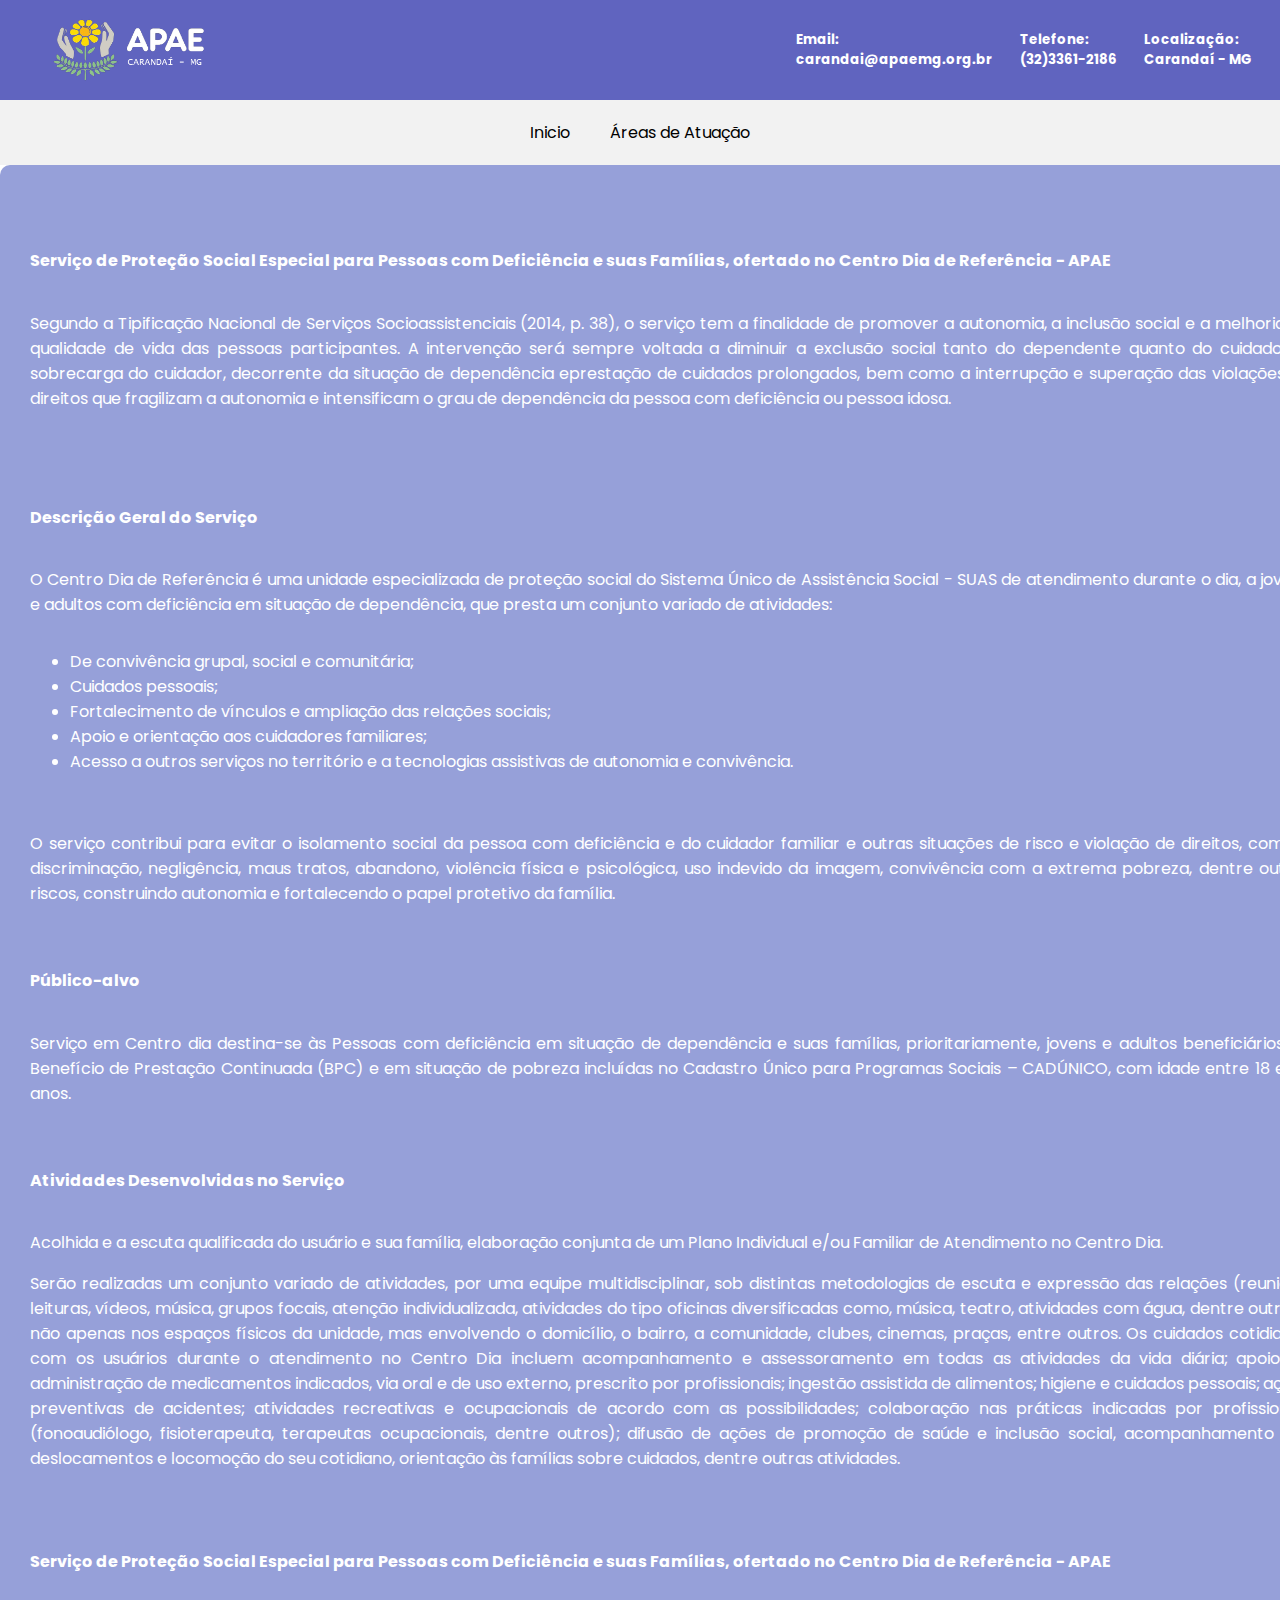
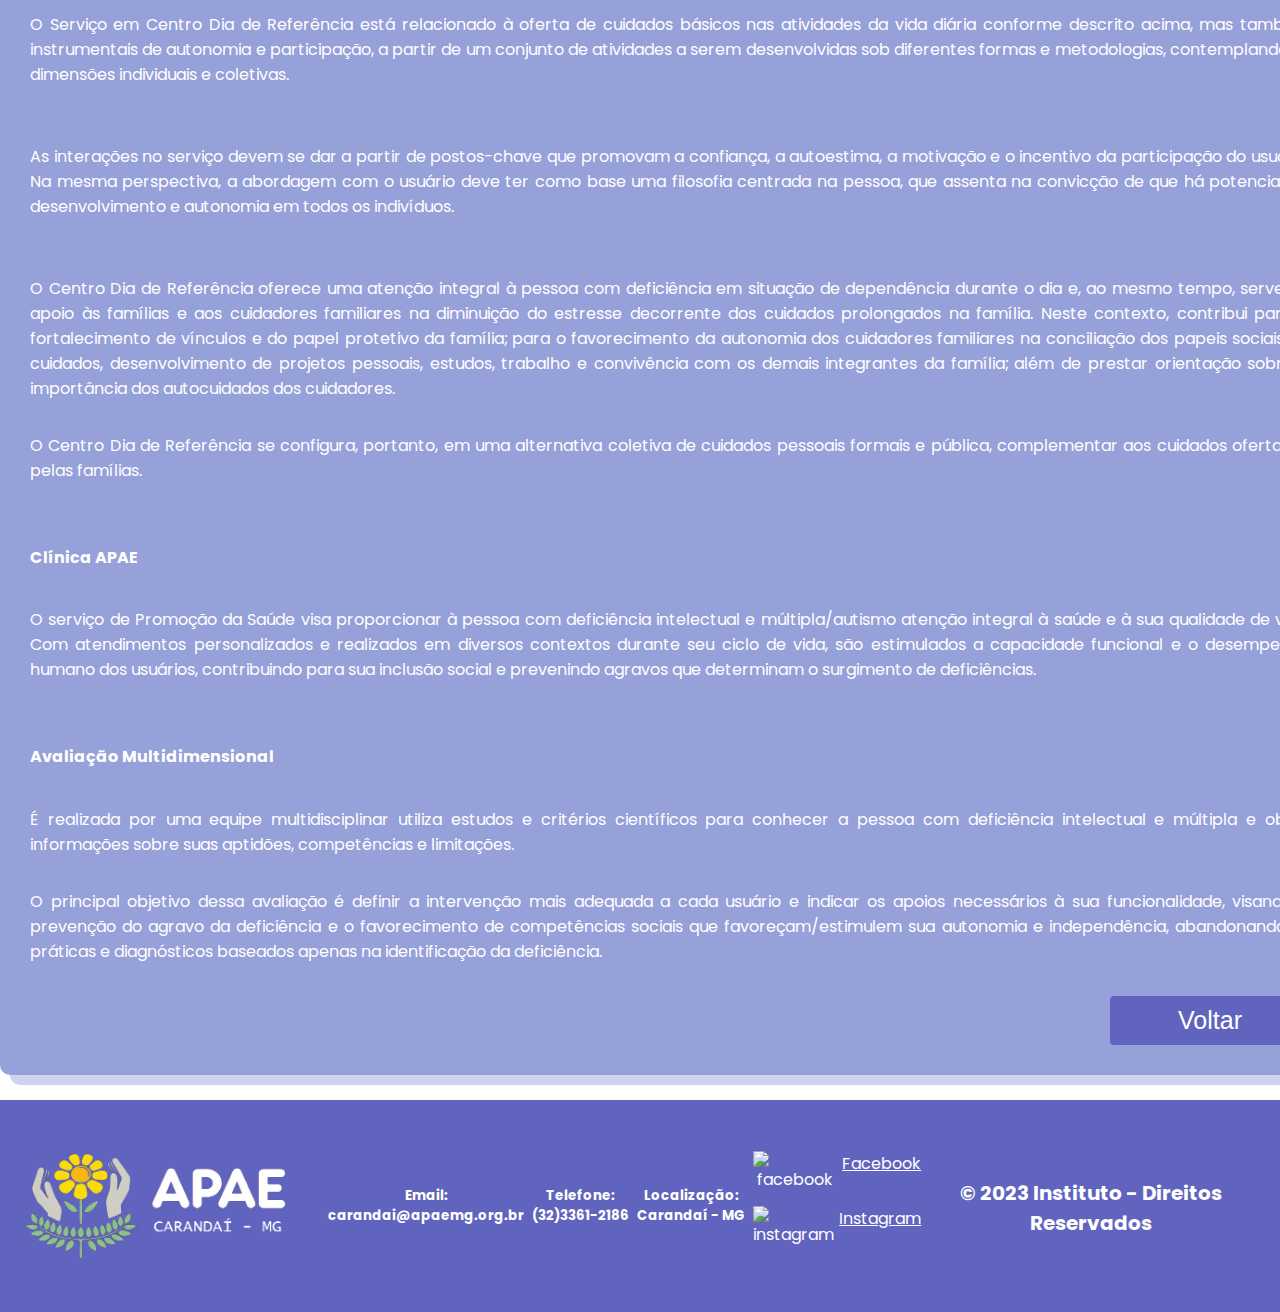
==== commit 66379dce: "botão na parte de serviços adicionado" ====
--- a/servicos.html
+++ b/servicos.html
@@ -17,6 +17,12 @@
 <body>
   <nav class="cabecalho">
     <img id="logo_image" src="assets/Logo---Apae-Carandai.png" alt="logo" />
+
+    <div style="display: flex; justify-content: flex-end; margin-right:2em ;">
+      <button class="buttonInicio">
+        <a href="index.html"> <span>Inicio</span> </a>
+      </button>
+    </div>
 
     <div id="forma_contato">
       <p>
@@ -122,7 +128,11 @@
       sociais que favoreçam/estimulem sua autonomia e independência, abandonando as práticas e diagnósticos baseados
       apenas na identificação da deficiência. </p>
       
-
+      <div class="buttonVoltar">
+      <button class="buttonSaibaMais">
+        <a href="index.html"> <span>Voltar</span> </a>
+      </button>
+    </div>
   </section>
 
   <br>
--- a/styles.css
+++ b/styles.css
@@ -14,6 +14,7 @@
     margin: 0;
     padding: 0;
     background-color: #fff;
+    cursor: pointer;
 
   }
 
@@ -53,7 +54,6 @@
     top: 0;
     z-index: 9;
   }
-
   .menu_index a {
     padding: 20px;
     color: black;
@@ -96,7 +96,6 @@
     display: flex;
     flex-direction: column;
     border-radius: 10px;
-    padding: 30px;
     width: 85%;
   }
   .img{
@@ -107,7 +106,6 @@
   .comoajudarP{
     display: flex;
     justify-content: space-between;
-    margin: 55px 0px 55px 0px;
   }
   .comoajudarP p{
     text-align: justify;
@@ -138,7 +136,7 @@
   .main h2 {
     margin-top: 0;
   }
-
+  
   .btn {
     display: inline-block;
     background-color: #333;
@@ -149,6 +147,8 @@
   }
   .divimg{
     display: flex;
+    text-align: center;
+    justify-content: center;
   }
 
   .mainimg{
@@ -156,16 +156,18 @@
     height: 581px;
   }
   .sobreNos{
-    display: flex;
+    margin-top: -90px;
+    display: flex;
+    position: relative;
     flex-direction: column;
     width: 80%;
-    margin: auto;
+    margin-left: 10em;
+    margin-right: 10em;
     background-color: #96A0D9;
     border-radius: 10px;
     padding: 10px 10px 30px 30px;
     box-shadow: 10px 10px #CED3F2;
     color: white;
-
   }
   span{
     color: #fff;
@@ -182,12 +184,34 @@
     transition: all 0.5s;
     cursor: pointer;
   }
+  .buttonVoltar{
+    margin-left: auto;
+    margin-top: 1em;
+  }
+
+  .buttonInicio{
+    display: none;
+    border-radius: 4px;
+    background-color: #6064BF;
+    border: none;
+    color: #FFFFFF;
+    text-align: center;
+    font-size: 25px;
+    padding: 10px;
+    width: 200px;
+    transition: all 0.5s;
+    cursor: pointer;
+  }
+
   .imgsizeSN{
     width: 40vh;
     height: 50vh;
     border-radius: 10px;
+    float: left;
   }
   .textsizeSN{
+    float: none;
+    text-align: justify;
     padding: 30px;
   }
   h3{
@@ -260,7 +284,7 @@
   }
   #profissõesContainer{
     width: 100%;
-    padding: 0 137px 0 171px;
+    padding: 0 9rem 0 11rem;
   }
 
   .eventos{
@@ -295,7 +319,7 @@
   text-align: center;
     display: flex;
     flex-direction: column;
-    width: 82%;
+    width: 80%;
     margin: auto;
     background-color: white;
     border-radius: 10px;
@@ -358,7 +382,7 @@
   border-radius: 10px;
 }
 .oficioFuncionarios{
-  font-size: 15px;
+  font-size: 1.2em;
   padding: 0 10px 0 10px;
   font-weight: 500;
   text-align: center;
@@ -366,7 +390,7 @@
   padding-top: 5px;
 }
 .nomeFuniconarios{
-  font-size: 20px;
+  font-size: 1.5em;
   text-align: center;
   margin-top: -15px;
   color: #6064BF;
@@ -429,6 +453,9 @@
     flex-direction: column;
     width: 100%;
 }
+h2{
+  margin-top: 20px;
+}
 /* Ajustando o nav */
 
 .button-mobile {
@@ -447,17 +474,19 @@
   padding: 20px;
 }
 .menu-mobile-active{
+  font-size: 5vw;
   width: 40vw;
   height: 100vh;
   background-color:#000000;
-  z-index: 99;
+  opacity: 0.9;
+  z-index: 1;
   position: fixed;
   top: 0;
   left: 0;
   display: flex;
   flex-direction: column;
   align-items: start;
-  justify-content: center;
+  justify-content: top;
   overflow: hidden;
 }
 .menu-mobile-active button{
@@ -471,7 +500,7 @@
   align-items: center;
 }
 .mobile-text{
-  font-size: 22px;
+  font-size: 4vw;
   margin-left: 8px;
 }
 @media (max-width: 969px) {
@@ -485,13 +514,30 @@
  }
 }
 
-@media (max-width:827px) {
+@media (max-width:980px) {
+
+  .imgsizeSN{display: none;}
+
+  .buttonInicio{display: flex;}
+
   .menu_index{
     display:none;
   }
  .button-mobile{
   display: flex;
  }
+
+ .imgsizeSN {
+  float: none;
+}
+
+  .divimg {
+  display: block;
+}
+
+.buttonSaibaMais{
+  display: block;
+}
 }
 .button-mobile span{
   font-size: 18px;
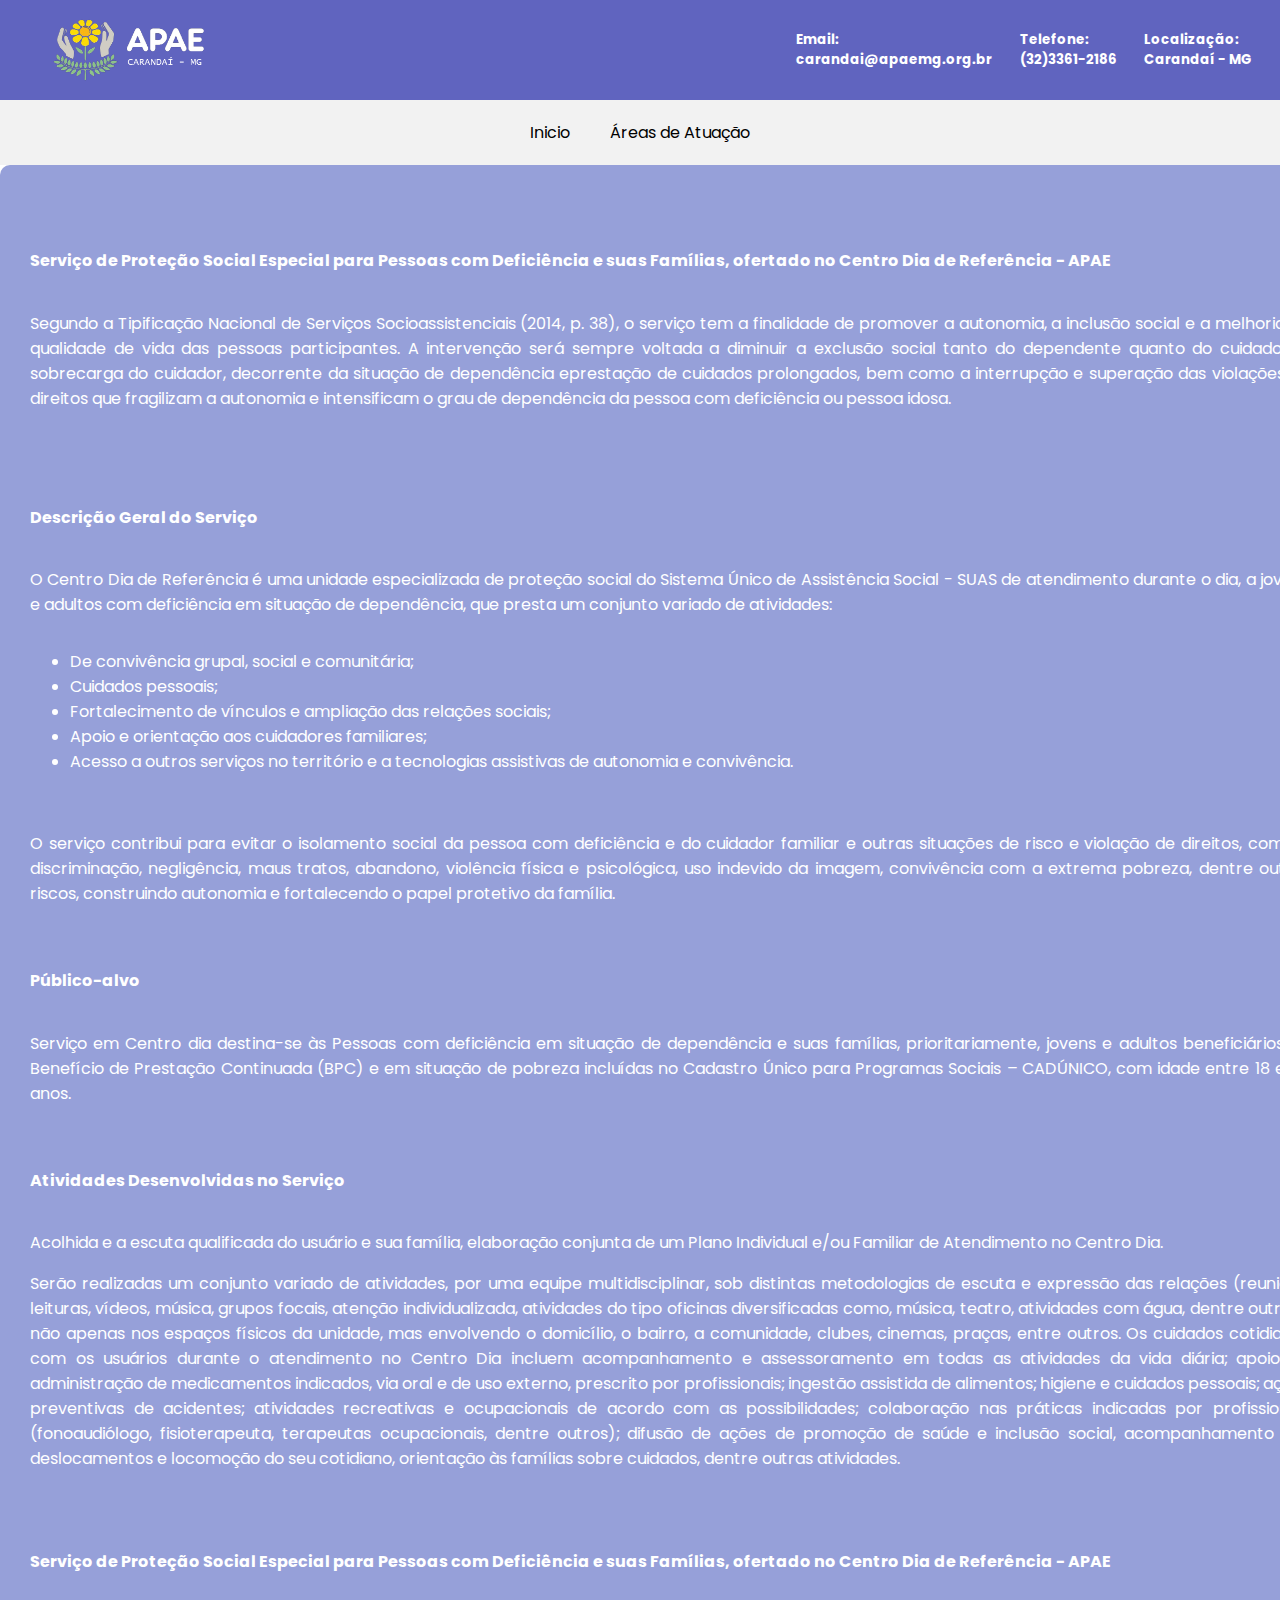
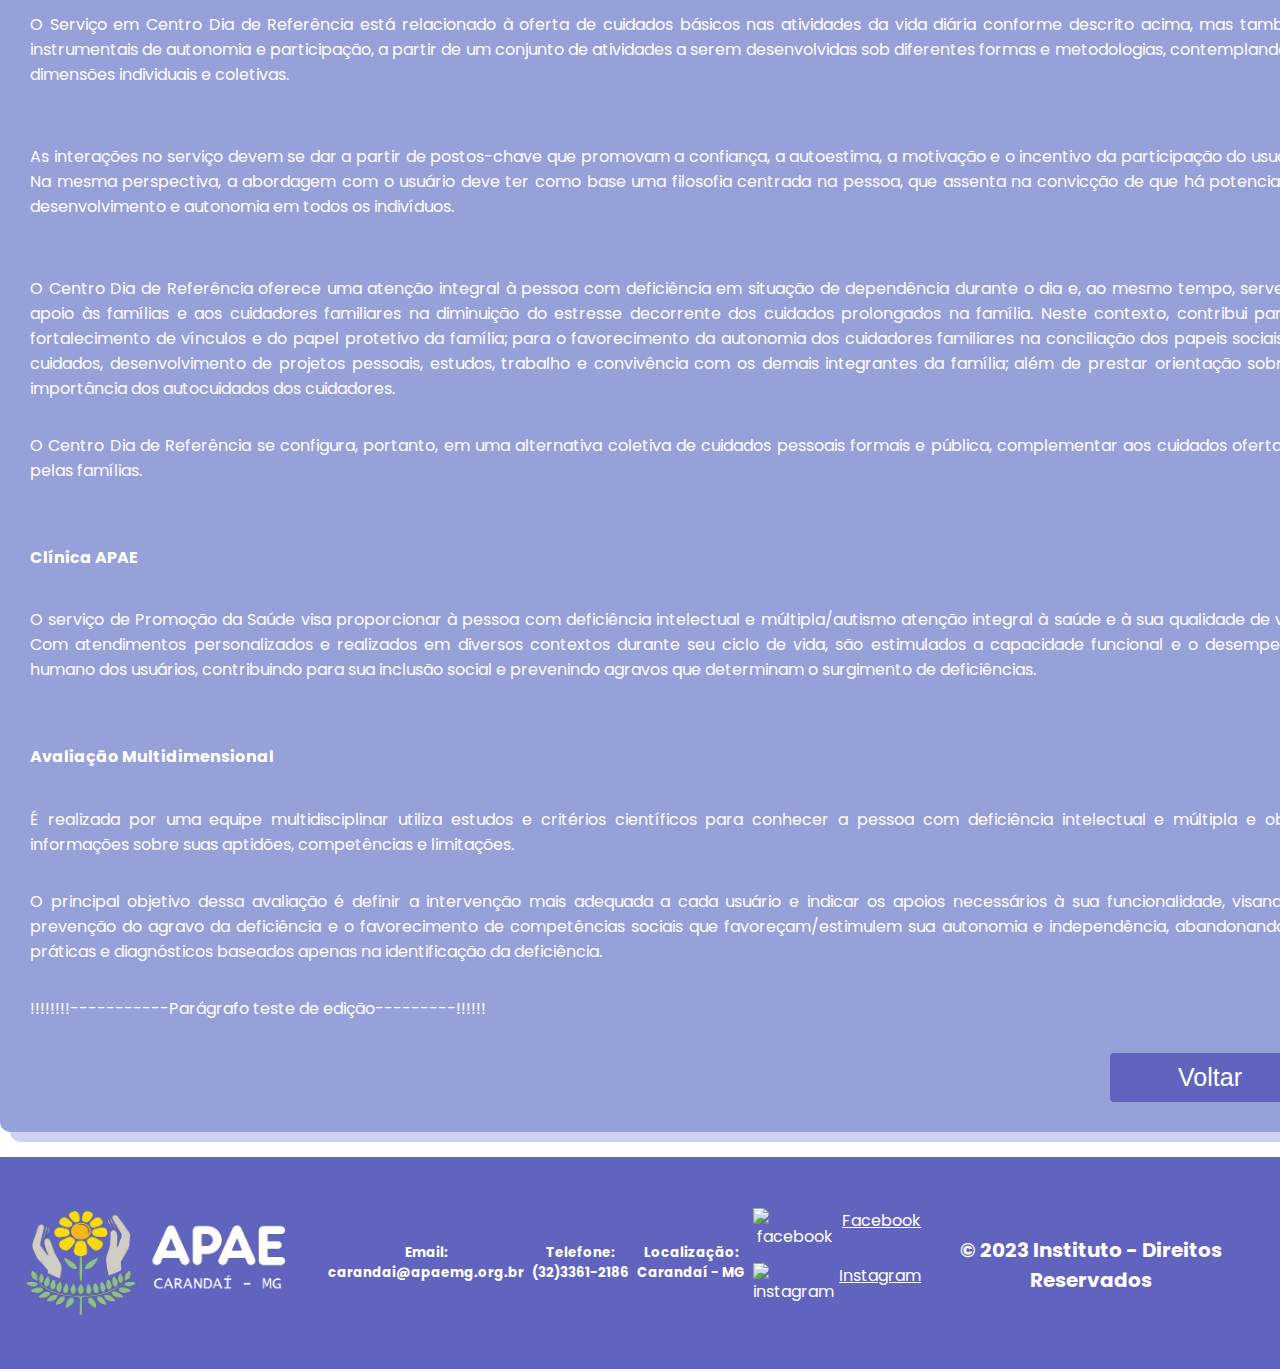
==== commit ebd8d1c2: "Update de teste de atualização servicos.html" ====
--- a/servicos.html
+++ b/servicos.html
@@ -127,6 +127,7 @@
       necessários à sua funcionalidade, visando à prevenção do agravo da deficiência e o favorecimento de competências
       sociais que favoreçam/estimulem sua autonomia e independência, abandonando as práticas e diagnósticos baseados
       apenas na identificação da deficiência. </p>
+    <p>!!!!!!!!-----------Parágrafo teste de edição---------!!!!!!</p>
       
       <div class="buttonVoltar">
       <button class="buttonSaibaMais">
@@ -176,4 +177,4 @@
   </footer>
 </body>
 
-</html>+</html>
--- a/styles.css
+++ b/styles.css
@@ -161,8 +161,7 @@
     position: relative;
     flex-direction: column;
     width: 80%;
-    margin-left: 10em;
-    margin-right: 10em;
+    margin-left: 10%;
     background-color: #96A0D9;
     border-radius: 10px;
     padding: 10px 10px 30px 30px;
